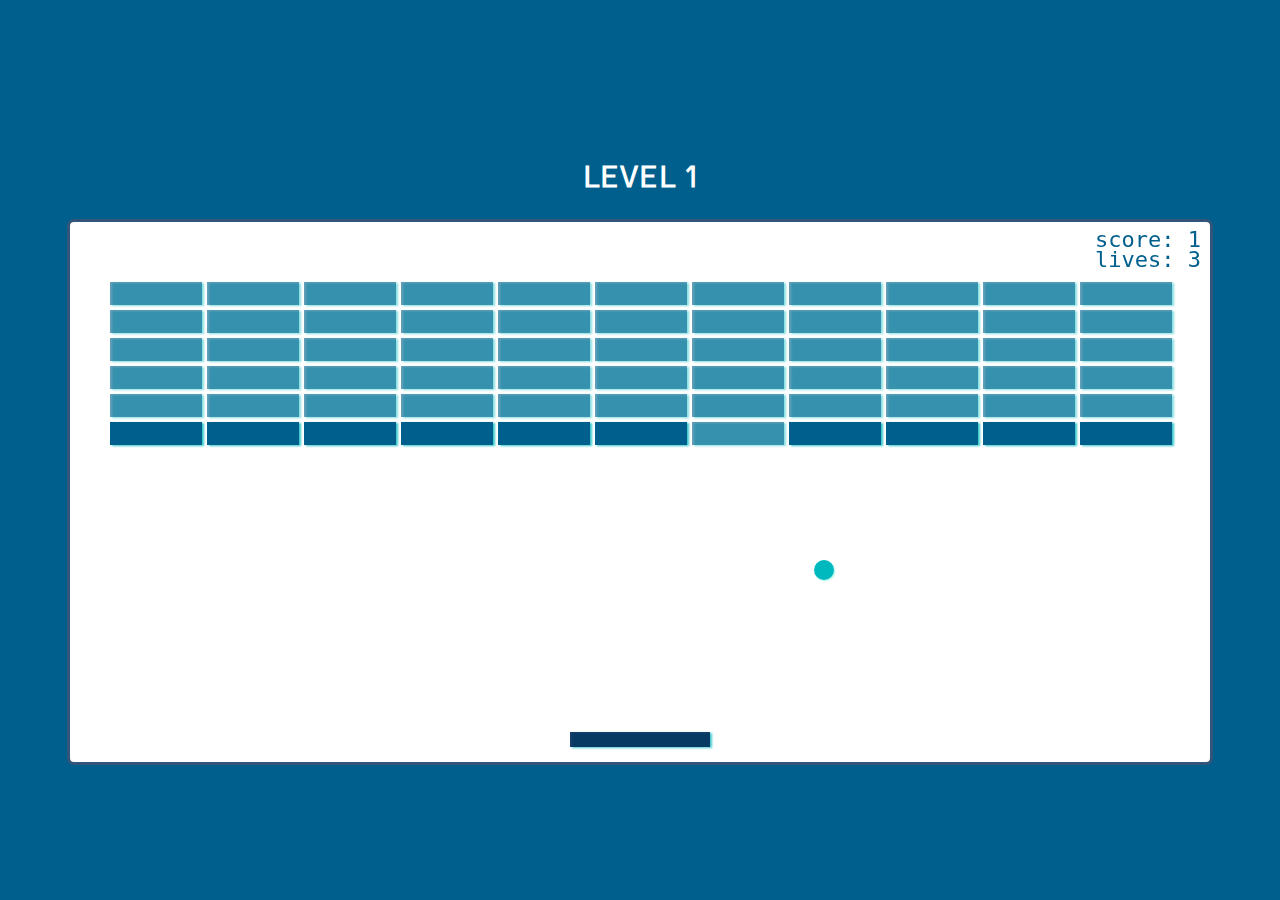
==== game.html @ 41ffd203 "second version." ====
<!DOCTYPE html>
<html lang="en">
<head>
	<meta charset="UTF-8">
	<meta name="viewport" content="width=device-width, initial-scale=1.0">
	<link rel="stylesheet" href="styleInc/style.css">
	<title>GAME</title>
</head>
<body>
	<h2 id="gameTitle">LEVEL <span id="level">1</span></h2>
	<canvas id="canvas" height="540" width="1140"></canvas>
	<script src="scripts/app.js"></script>
</body>
</html>
---- styleInc/style.css ----
@import url('https://fonts.googleapis.com/css2?family=Electrolize&display=swap');

* {
  box-sizing: border-box;
}

body {
  background-color: #005f8c;
  display: flex;
  flex-direction: column;
  align-items: center;
  justify-content: center;
  font-family: 'Electrolize', monospace;
  min-height: 100vh;
  margin: 0;
}

h2 {
	font-size: 30px;
	color: white;
	letter-spacing: 1px;
}


canvas {
  background: white;
  display: block;
  border: 3px solid rgba(0,43,89,0.8);
  border-radius: 7px;
}
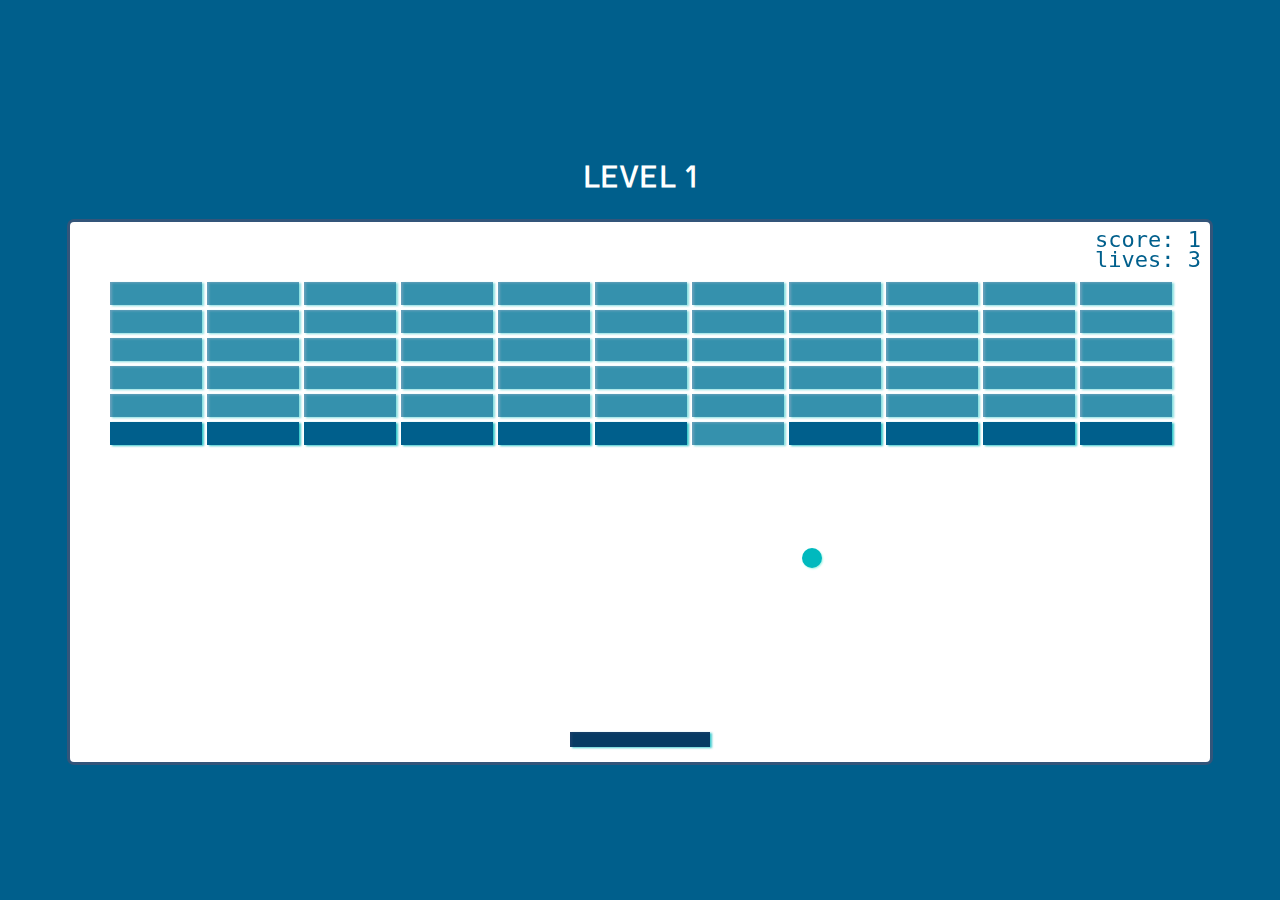
==== commit a653ee2f: "level addition." ====
--- a/game.html
+++ b/game.html
@@ -7,7 +7,14 @@
 	<title>GAME</title>
 </head>
 <body>
-	<h2 id="gameTitle">LEVEL <span id="level">1</span></h2>
+	<h2 id="gameTitle">LEVEL <span id="levelNumber">1</span></h2>
+
+	<!-- <div id="replayContainer">
+		<h3>You reached level<span id="levelReach"></span>, your score is <span id="scoreReached"></span></h3>
+		<a href="game.html"><button id="startGame" class="button valid">Start Game</button></a>
+		<a href="game.html"><button id="startGame" class="button valid">Start Game</button></a>
+	</div> -->
+
 	<canvas id="canvas" height="540" width="1140"></canvas>
 	<script src="scripts/app.js"></script>
 </body>
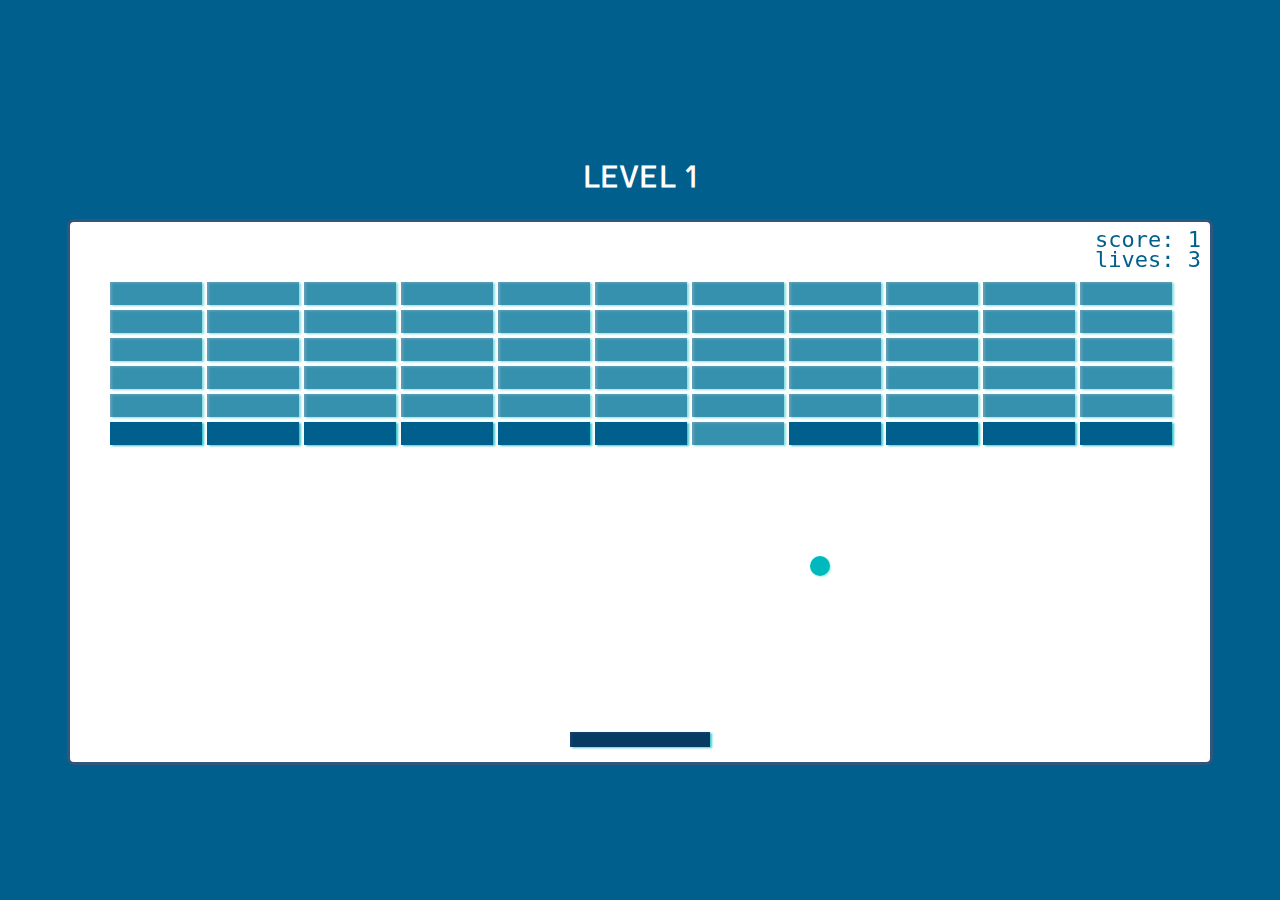
==== commit 3906ecbe: "Last version (without the api)" ====
--- a/game.html
+++ b/game.html
@@ -9,11 +9,11 @@
 <body>
 	<h2 id="gameTitle">LEVEL <span id="levelNumber">1</span></h2>
 
-	<!-- <div id="replayContainer">
-		<h3>You reached level<span id="levelReach"></span>, your score is <span id="scoreReached"></span></h3>
-		<a href="game.html"><button id="startGame" class="button valid">Start Game</button></a>
-		<a href="game.html"><button id="startGame" class="button valid">Start Game</button></a>
-	</div> -->
+	<div id="replayContainer">
+		<h3>You reached level <span id="levelReached"></span>. your score is <span id="scoreReached"></span></h3>
+		<button id="restartButton" class="buttons" onclick="saveScore(this)">Restart The Game</button><br>
+		<button id="homeButton" class="buttons" onclick="saveScore(this)">Main Menu</button>
+	</div>
 
 	<canvas id="canvas" height="540" width="1140"></canvas>
 	<script src="scripts/app.js"></script>
--- a/styleInc/style.css
+++ b/styleInc/style.css
@@ -28,3 +28,44 @@
   border: 3px solid rgba(0,43,89,0.8);
   border-radius: 7px;
 }
+
+#replayContainer {
+  min-height: 50vh;
+
+}
+
+h3 {
+  font-size: 24px;
+  color: white;
+  letter-spacing: 1px;
+  text-align: center;
+  margin: 10px 0px 20px;
+}
+
+.buttons {
+  text-align: center;
+  font-size: 18px;
+  background-color: #005f8c;
+  border: 3px solid white;
+  color: white;
+  margin: 10px;
+  width: 440px;
+  height: 70px;
+  transition: ease-out 0.9s;
+}
+
+#restartButton:hover {
+  box-shadow: inset 500px 0 0 0 #00b9be;
+}
+
+#homeButton:hover {
+  box-shadow: inset 500px 0 0 0 rgba(0,0,0,0.85);
+}
+
+
+
+
+
+
+
+
